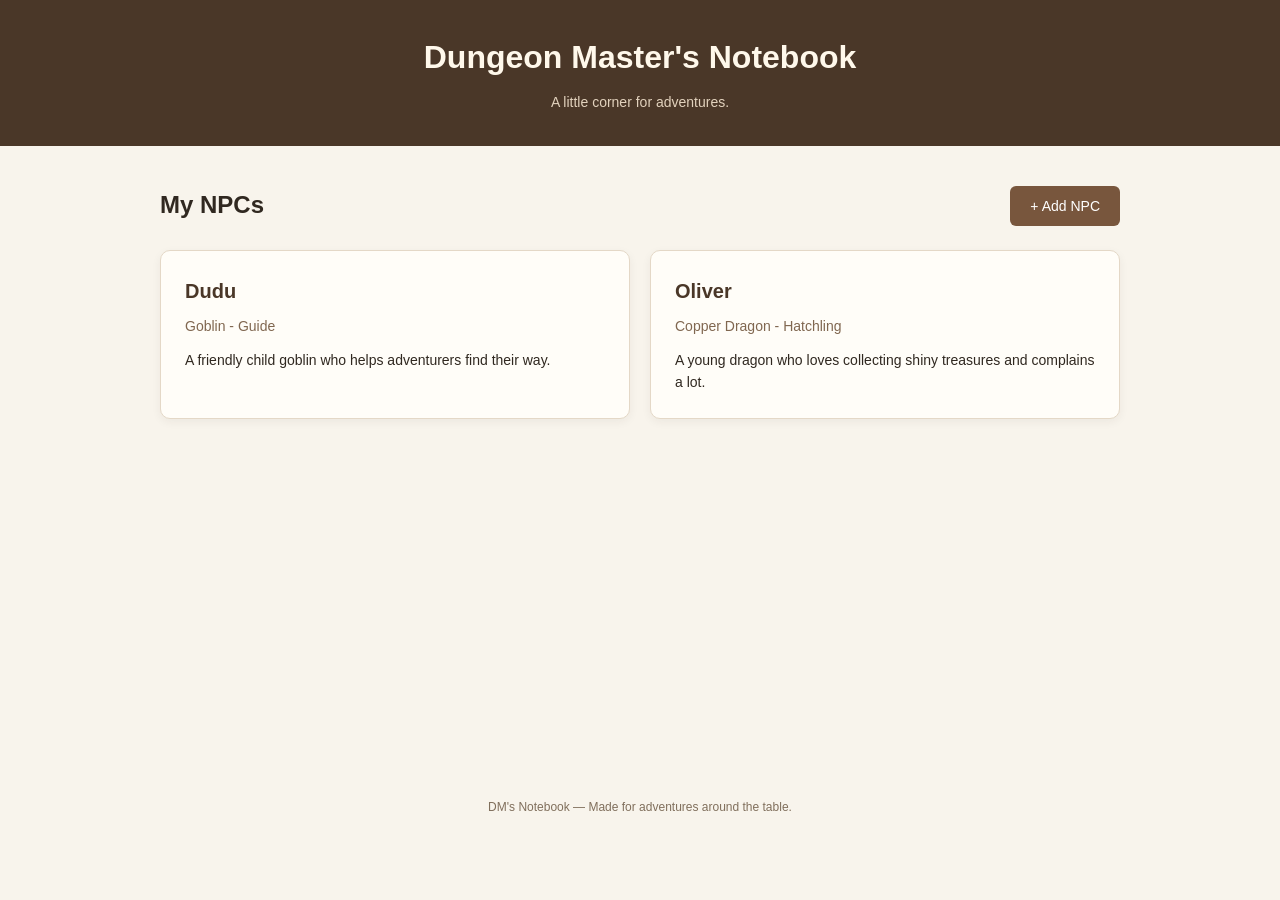
==== frontend/index.html @ b6f8ddee "Add frontend simple layout for NPC cards" ====
<!DOCTYPE html>
<html lang="en">
    <head>
        <meta charset="UTF-8">
        <meta name="viewport" content="width=device-width, initial-scale=1.0">

        <title>DM's Notebook</title>
        
        <link rel="stylesheet" href="style.css">
        <script src="script.js" defer></script>
    </head>
    <body>
        <header>
            <h1>Dungeon Master's Notebook</h1>
            <p>A little corner for adventures.</p>
        </header>

        <main>
            <section class="npc-section">
                <div class="section-header">
                    <h2>My NPCs</h2>
                    <button id="add-npc-btn" type="button">
                        + Add NPC
                    </button>
                </div>
    
                <!-- NPC cards will be generated by JavaScript -->
                <div id="npc-container"></div>
            </section>
        </main>

        <footer>
            <p>DM's Notebook — Made for adventures around the table.</p>
        </footer>
    </body>
</html>
---- frontend/style.css ----
/* ===== General Styles ===== */

* {
    box-sizing: border-box;
}

body {
    margin: 0;
    font-family: Arial, sans-serif;
    background-color: #f8f4ec;
    color: #302820;
    line-height: 1.6;
}

/* ===== Header ===== */

header {
    background-color: #4a3728;
    color: #fff8eb;
    text-align: center;
    padding: 32px 20px;
}

header h1 {
    margin: 0;
    font-size: 32px;
}

header p {
    margin: 8px 0 0;
    color: #e2d2bd;
    font-size: 14px;
}

/* ===== Main Content ===== */

main {
    max-width: 1000px;
    margin: 40px auto;
    padding: 0 20px;
    min-height: 60vh;
}

.section-header {
    display: flex;
    justify-content: space-between;
    align-items: center;
    gap: 16px;
    margin-bottom: 24px;
}

h2 {
    margin: 0;
    font-size: 24px;
}

/* ===== Buttons ===== */

button {
    background-color: #78563d;
    color: white;
    border: none;
    border-radius: 6px;
    padding: 12px 20px;
    font-size: 14px;
    cursor: pointer;
    transition: background-color 0.2s;
}

button:hover {
    background-color: #5c402e;
}

button:focus-visible {
    outline: 3px solid #c99758;
    outline-offset: 3px;
}

/* ===== NPC Cards ===== */

#npc-container {
    display: grid;
    grid-template-columns: repeat(2, minmax(0, 1fr));
    gap: 20px;
}

.npc-card {
    background-color: #fffdf8;
    border: 1px solid #e4d8c7;
    border-radius: 10px;
    padding: 24px;
    box-shadow: 0 3px 10px rgba(48, 40, 32, 0.06);
}

.npc-card h3 {
    margin: 0 0 8px;
    font-size: 20px;
    color: #4a3728;
}

.npc-card .npc-info {
    color: #806750;
    font-size: 14px;
    margin-bottom: 12px;
}

.npc-card p {
    margin: 0;
    font-size: 14px;
}

/* ===== Footer ===== */

footer {
    text-align: center;
    padding: 20px;
    color: #806f5c;
    font-size: 12px;
}

/* ===== Responsive Layout ===== */

@media (max-width: 600px) {
    /* Apply the CSS rules inside below only when the browser's viewport width is 600 pixels or less. */
    #npc-container {
        /* Change NPC cards from two columns to one */
        grid-template-columns: 1fr;
    }

    .section-header {
        /* stacks Flexbox items vertically and align left */
        flex-direction: column;
        align-items: flex-start;
    }
}
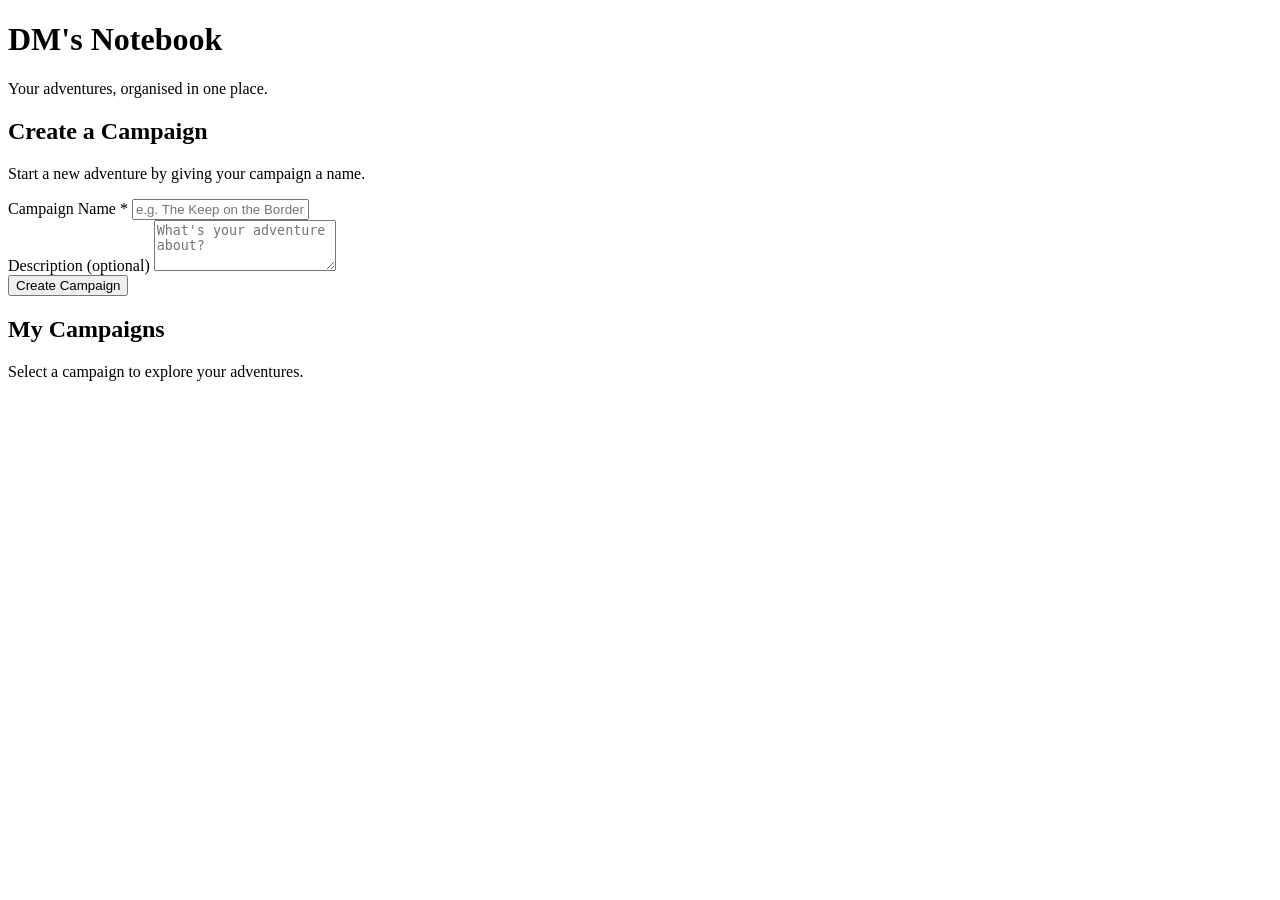
==== commit 474ecb38: "Add campaign homepage and creation form" ====
--- a/frontend/index.html
+++ b/frontend/index.html
@@ -1,36 +1,58 @@
+
 <!DOCTYPE html>
 <html lang="en">
-    <head>
-        <meta charset="UTF-8">
-        <meta name="viewport" content="width=device-width, initial-scale=1.0">
+<head>
+    <meta charset="UTF-8">
+    <meta name="viewport" content="width=device-width, initial-scale=1.0">
+    <title>DM's Notebook - My Campaigns</title>
+    <link rel="stylesheet" href="/style.css">
+</head>
+<body>
+    <header>
+        <h1>DM's Notebook</h1>
+        <p>Your adventures, organised in one place.</p>
+    </header>
 
-        <title>DM's Notebook</title>
-        
-        <link rel="stylesheet" href="style.css">
-        <script src="script.js" defer></script>
-    </head>
-    <body>
-        <header>
-            <h1>Dungeon Master's Notebook</h1>
-            <p>A little corner for adventures.</p>
-        </header>
+    <main>
+        <section class="campaign-form-section">
+            <h2>Create a Campaign</h2>
+            <p>Start a new adventure by giving your campaign a name.</p>
 
-        <main>
-            <section class="npc-section">
-                <div class="section-header">
-                    <h2>My NPCs</h2>
-                    <button id="add-npc-btn" type="button">
-                        + Add NPC
-                    </button>
+            <form id="create-campaign-form">
+                <div class="form-group">
+                    <label for="campaign-name">Campaign Name *</label>
+                    <input
+                        type="text"
+                        id="campaign-name"
+                        placeholder="e.g. The Keep on the Borderlands"
+                        required
+                    >
                 </div>
-    
-                <!-- NPC cards will be generated by JavaScript -->
-                <div id="npc-container"></div>
-            </section>
-        </main>
 
-        <footer>
-            <p>DM's Notebook — Made for adventures around the table.</p>
-        </footer>
-    </body>
-</html>+                <div class="form-group">
+                    <label for="campaign-description">Description (optional)</label>
+                    <textarea
+                        id="campaign-description"
+                        rows="3"
+                        placeholder="What's your adventure about?"
+                    ></textarea>
+                </div>
+
+                <button type="submit">Create Campaign</button>
+            </form>
+
+            <p id="campaign-form-message" role="status"></p>
+        </section>
+
+        <section>
+            <h2>My Campaigns</h2>
+            <p>Select a campaign to explore your adventures.</p>
+
+            <!-- Campaign cards will be inserted here -->
+            <div id="campaign-list"></div>
+        </section>
+    </main>
+
+    <script src="/script.js"></script>
+</body>
+</html>
